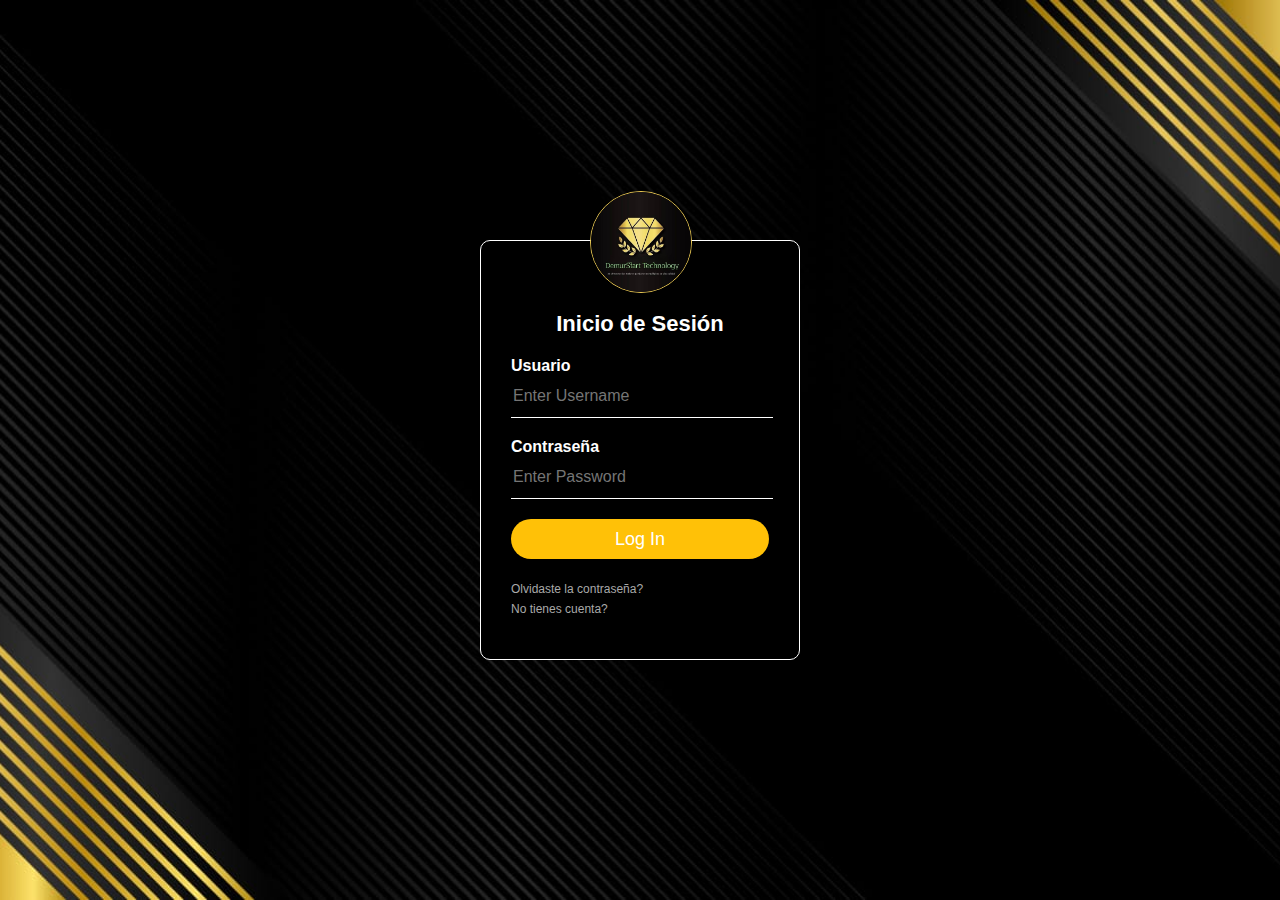
==== page/login.html @ be5b0016 "cambios" ====
<!DOCTYPE html>
<html>
  <head>
    <meta charset="utf-8">
    <title>Inicio Sesión</title>
    <link rel="stylesheet" href="../css/login.css">
    <link rel="shortcut icon" href="../img/DemurStart Technology logo.jpg" type="image/x-icon">
  </head>
  <body>

    <div class="login-box">
      <img src="../img/DemurStart Technology logo.jpg" class="avatar" alt="Avatar Image">
      <h1>Inicio de Sesión</h1>
      <form>
        <!-- USERNAME INPUT -->
        <label for="username">Usuario</label>
        <input type="text" placeholder="Enter Username">
        <!-- PASSWORD INPUT -->
        <label for="password">Contraseña</label>
        <input type="password" placeholder="Enter Password">
        <input type="submit" value="Log In">
        <a href="#">Olvidaste la contraseña?</a><br>
        <a href="#">No tienes cuenta?</a>
      </form>
    </div>
  </body>
</html>
---- css/login.css ----
body {
    margin: 0;
    padding: 0;
    background: url(../img/img_login/b43f30d8-0dba-4105-86f1-e23b0e9075f7.jpg) no-repeat center ;
    background-size: cover;
    font-family: sans-serif;
    height: 100vh;
  }
  
  .login-box {
    width: 320px;
    height: 420px;
    background: #000;
    color: #fff;
    top: 50%;
    left: 50%;
    position: absolute;
    transform: translate(-50%, -50%);
    box-sizing: border-box;
    padding: 70px 30px;
    border: 1px solid #fff;
    border-radius: 10px;
  }
  
  .login-box .avatar {
    width: 100px;
    height: 100px;
    border-radius: 50%;
    position: absolute;
    top: -50px;
    left: calc(50% - 50px);
    border: 1px solid #edcb54;
  }
  
  .login-box h1 {
    margin: 0;
    padding: 0 0 20px;
    text-align: center;
    font-size: 22px;
  }
  
  .login-box label {
    margin: 0;
    padding: 0;
    font-weight: bold;
    display: block;
  }
  
  .login-box input {
    width: 100%;
    margin-bottom: 20px;
  }
  
  .login-box input[type="text"], .login-box input[type="password"] {
    border: none;
    border-bottom: 1px solid #fff;
    background: transparent;
    outline: none;
    height: 40px;
    color: #fff;
    font-size: 16px;
  }
  
  .login-box input[type="submit"] {
    border: none;
    outline: none;
    height: 40px;
    background:  #ffc107;
    color: #fff;
    font-size: 18px;
    border-radius: 20px;
  }

  .login-box input[type="submit"]:hover {
    cursor: pointer;
    background: #b80f22;
    color: #000;
  }
  
  .login-box a {
    text-decoration: none;
    font-size: 12px;
    line-height: 20px;
    color: darkgrey;
  }
  
  .login-box a:hover {
    color: #fff;
  }
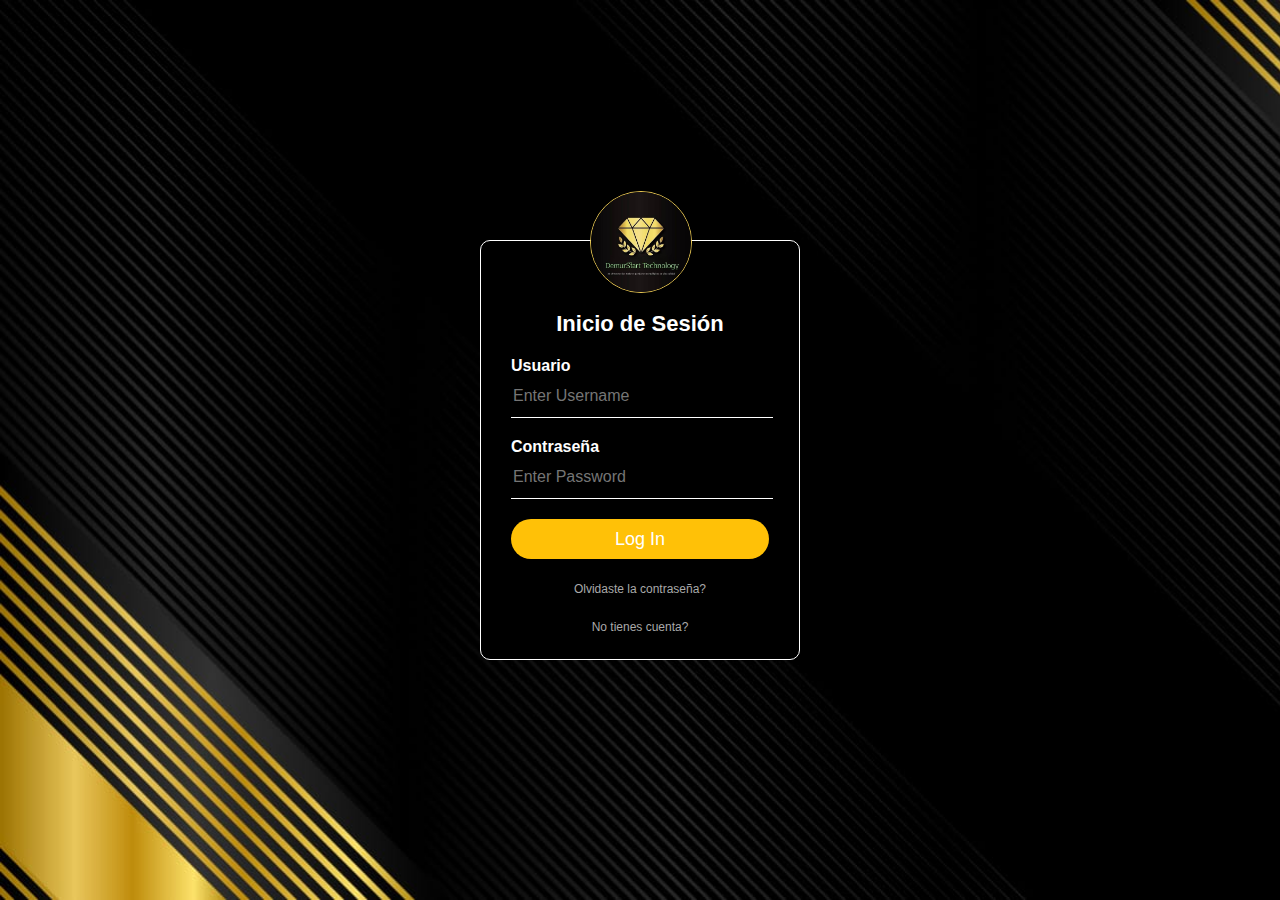
==== commit 12cd0c39: "cambios" ====
--- a/page/login.html
+++ b/page/login.html
@@ -5,6 +5,8 @@
     <title>Inicio Sesión</title>
     <link rel="stylesheet" href="../css/login.css">
     <link rel="shortcut icon" href="../img/DemurStart Technology logo.jpg" type="image/x-icon">
+    <meta name="viewport" content="width=device-width, initial-scale=1">
+
   </head>
   <body>
 
--- a/css/login.css
+++ b/css/login.css
@@ -1,14 +1,19 @@
 body {
     margin: 0;
     padding: 0;
-    background: url(../img/img_login/b43f30d8-0dba-4105-86f1-e23b0e9075f7.jpg) no-repeat center ;
+    background: url(../img/img_login/b43f30d8-0dba-4105-86f1-e23b0e9075f7.jpg);
     background-size: cover;
     font-family: sans-serif;
     height: 100vh;
   }
-  
+  @media screen and (min-width: 1352px) {
+    body {
+      background-size: 100%; /* A partir de 1352px, el fondo se achicará al 80% */
+    }
+  }
   .login-box {
     width: 320px;
+    max-width: 80%; /* Cambiar a un valor mayor para evitar que se vea pequeño en dispositivos pequeños */
     height: 420px;
     background: #000;
     color: #fff;
@@ -21,7 +26,7 @@
     border: 1px solid #fff;
     border-radius: 10px;
   }
-  
+
   .login-box .avatar {
     width: 100px;
     height: 100px;
@@ -31,59 +36,59 @@
     left: calc(50% - 50px);
     border: 1px solid #edcb54;
   }
-  
+
   .login-box h1 {
     margin: 0;
     padding: 0 0 20px;
     text-align: center;
     font-size: 22px;
   }
-  
+
   .login-box label {
     margin: 0;
     padding: 0;
     font-weight: bold;
     display: block;
   }
-  
+
   .login-box input {
     width: 100%;
     margin-bottom: 20px;
-  }
-  
-  .login-box input[type="text"], .login-box input[type="password"] {
+    height: 40px;
+    color: #fff;
+    font-size: 16px;
     border: none;
     border-bottom: 1px solid #fff;
     background: transparent;
     outline: none;
-    height: 40px;
-    color: #fff;
-    font-size: 16px;
   }
-  
+
   .login-box input[type="submit"] {
     border: none;
     outline: none;
     height: 40px;
-    background:  #ffc107;
+    background: #ffc107;
     color: #fff;
     font-size: 18px;
     border-radius: 20px;
+    cursor: pointer;
+    width: 100%;
   }
 
   .login-box input[type="submit"]:hover {
-    cursor: pointer;
     background: #b80f22;
     color: #000;
   }
-  
+
   .login-box a {
     text-decoration: none;
     font-size: 12px;
     line-height: 20px;
     color: darkgrey;
+    display: block;
+    text-align: center;
   }
-  
+
   .login-box a:hover {
     color: #fff;
   }